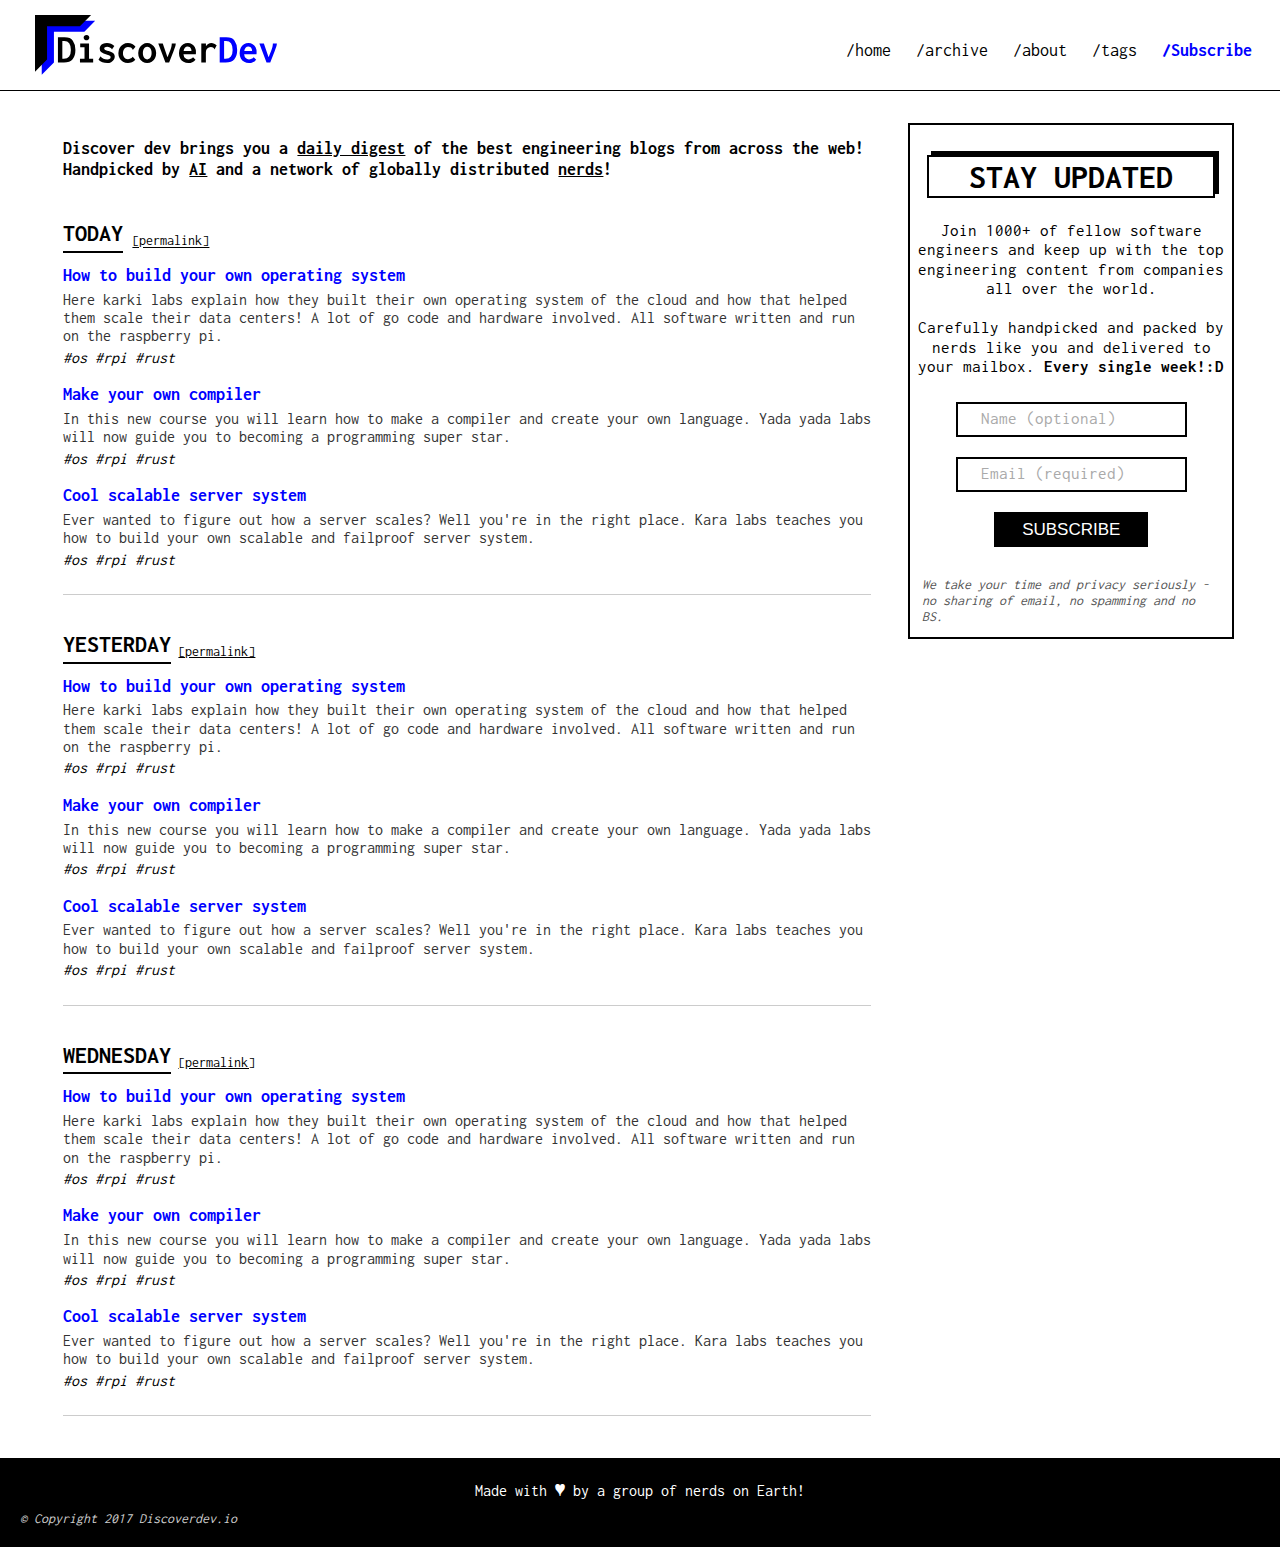
==== index.html @ f42e71cc "Some more wording fixes" ====
<!DOCTYPE html>
<html lang="en">
<head>
    <meta charset="UTF-8">
    <meta name="viewport" content="width=device-width, initial-scale=1.0">
    <meta http-equiv="X-UA-Compatible" content="ie=edge">
    <link rel="icon" type="image/svg" href="assets/img/dd-logo.svg">
    <link rel="shortcut-icon" type="image/svg" href="assets/img/dd-logo.ico">
    <link href="https://fonts.googleapis.com/css?family=Inconsolata:400,700" rel="stylesheet">
    <link rel="stylesheet" href="css/vendor/normalize.css">
    <link rel="stylesheet" href="css/vendor/grid.css">
    <link rel="stylesheet" href="css/main.css">
    <link rel="stylesheet" href="css/queries.css">
    <title>Discover dev</title>
</head>

<body>
<header class="clearfix">
  <div class="logo"><img src="assets/img/dd-logo-and-text.svg" alt=""></div>
  <nav>
    <ul>
      <li><a href="">/home</a></li>
      <li><a href="">/archive</a></li>
      <li><a href="">/about</a></li>
      <li><a href="">/tags</a></li>
      <li><a href="" class="highlight">/Subscribe</a></li>
    </ul>
  </nav>
</header>

<div class="wrapper row">
  <main class="col span-5-of-7">
    <section class="intro"> Discover dev brings you a <u>daily digest</u> of the best engineering blogs from across the web! Handpicked by <u>AI</u> and a network of globally distributed <u>nerds</u>!
    </section>
    <section class="week-item">
      <!--Weekly roll - will have for the past 7 days-->
      <article class="day-list">
        <!--daily list-->
        <h1 class="uppercase">Today</h1>
        <time datetime="2017-04-23"> <a href="#!">[permalink]</a></time>
        <ul>
          <li class="post-link">
            <h1 class="title"><a href="#"> How to build your own operating system</a></h1>
            <p class="description">Here karki labs explain how they built their own operating system of the cloud and how that helped them scale their data centers! A lot of go code and hardware involved. All software written and run on the raspberry pi.</p>
            <p class="tags">#os #rpi #rust</p>
          </li>
          <li class="post-link">
            <h1 class="title"><a href="#"> Make your own compiler</a></h1>
            <p class="description">In this new course you will learn how to make a compiler and create your own language. Yada yada labs will now guide you to becoming a programming super star.</p>
            <p class="tags">#os #rpi #rust</p>
          </li>
          <li class="post-link">
            <h1 class="title"><a href="#">Cool scalable server system</a></h1>
            <p class="description">Ever wanted to figure out how a server scales? Well you're in the right place. Kara labs teaches you how to build your own scalable and failproof server system.</p>
            <p class="tags">#os #rpi #rust</p>
          </li>
        </ul>
      </article>

      <article class="day-list">
        <!--daily list-->
        <!--<time datetime="2017-04-28" class="uppercase">Today</time>-->
        <h1 class="uppercase">Yesterday</h1><time datetime="2017-04-23"> <a href="#!">[permalink]</a></time>
        <ul>
          <li class="post-link">
            <h1 class="title"><a href="#"> How to build your own operating system</a></h1>
            <p class="description">Here karki labs explain how they built their own operating system of the cloud and how that helped them scale their data centers! A lot of go code and hardware involved. All software written and run on the raspberry pi.</p>
            <p class="tags">#os #rpi #rust</p>
          </li>
          <li class="post-link">
            <h1 class="title"><a href="#"> Make your own compiler</a></h1>
            <p class="description">In this new course you will learn how to make a compiler and create your own language. Yada yada labs will now guide you to becoming a programming super star.</p>
            <p class="tags">#os #rpi #rust</p>
          </li>
          <li class="post-link">
            <h1 class="title"><a href="#">Cool scalable server system</a></h1>
            <p class="description">Ever wanted to figure out how a server scales? Well you're in the right place. Kara labs teaches you how to build your own scalable and failproof server system.</p>
            <p class="tags">#os #rpi #rust</p>
          </li>
        </ul>
      </article>

      <article class="day-list">
        <!--daily list-->
        <!--<time datetime="2017-04-28" class="uppercase">Today</time>-->
        <h1 class="uppercase">Wednesday</h1><time datetime="2017-04-23"> <a href="#!">[permalink]</a></time>
        <ul>
          <li class="post-link">
            <h1 class="title"><a href="#"> How to build your own operating system</a></h1>
            <p class="description">Here karki labs explain how they built their own operating system of the cloud and how that helped them scale their data centers! A lot of go code and hardware involved. All software written and run on the raspberry pi.</p>
            <p class="tags">#os #rpi #rust</p>
          </li>
          <li class="post-link">
            <h1 class="title"><a href="#"> Make your own compiler</a></h1>
            <p class="description">In this new course you will learn how to make a compiler and create your own language. Yada yada labs will now guide you to becoming a programming super star.</p>
            <p class="tags">#os #rpi #rust</p>
          </li>
          <li class="post-link">
            <h1 class="title"><a href="#">Cool scalable server system</a></h1>
            <p class="description">Ever wanted to figure out how a server scales? Well you're in the right place. Kara labs teaches you how to build your own scalable and failproof server system.</p>
            <p class="tags">#os #rpi #rust</p>
          </li>
        </ul>
      </article>
    </section>
  </main>

  <aside class="col span-2-of-7">
    <!--The sign up / subscribe page -->
    <div class="signup">
      <h1>STAY UPDATED</h1>
      <p class="signup-msg">Join 1000+ of fellow software engineers and keep up with the top engineering content from companies all over the world. <br><br>Carefully handpicked and packed by nerds like you and delivered to your mailbox. <b>Every single week!:D</b>
      </p>
      <form action="/my_submit.php">
        <input type="text" class="name" name="name" placeholder="  Name (optional)">
        <input type="text" class="email" name="email" placeholder="  Email (required)">
        <br>
        <input type="submit" value="SUBSCRIBE">
      </form>
      <p class="privacy-msg">We take your time and privacy seriously - no sharing of email, no spamming and no BS.</p>
  </aside>
</div>

<footer>
  <p class="msg">Made with <b style="font-size:20px;"> &hearts;</b> by a group of nerds on Earth!</p>
  <p class="copyright">© Copyright 2017 Discoverdev.io</p>
</footer>
</body>
</html>

<!-- 
    Each day's post is an article - main page will feature 7 past days.
    (the article will have a permalink - /p/2017/24/7 for that day's top links)
    (permalink will use ref="bookmark") https://www.w3.org/TR/2016/REC-html51-20161101/links.html#link-type-bookmark
    Links will mostly be a list of sort. (ul for now). Whether each li will have a 
    footer and stuff is not known to me as of now -->
---- css/vendor/grid.css ----
/*  SECTIONS  ============================================================================= */

.section {
	clear: both;
	padding: 0px;
	margin: 0px;
}

/*  GROUPING  ============================================================================= */

.row {
    zoom: 1; /* For IE 6/7 (trigger hasLayout) */
}

.row:before,
.row:after {
    content:"";
    display:table;
}
.row:after {
    clear:both;
}

/*  GRID COLUMN SETUP   ==================================================================== */

.col {
	display: block;
	float:left;
	margin: 1% 0 1% 1.6%;
}

.col:first-child { margin-left: 0; } /* all browsers except IE6 and lower */


/*  REMOVE MARGINS AS ALL GO FULL WIDTH AT 480 PIXELS */

@media only screen and (max-width: 480px) {
	.col { 
		/*margin: 1% 0 1% 0%;*/
        margin: 0;
	}
}


/*  GRID OF TWO   ============================================================================= */


.span-2-of-2 {
	width: 100%;
}

.span-1-of-2 {
	width: 49.2%;
}

/*  GO FULL WIDTH AT LESS THAN 480 PIXELS */

@media only screen and (max-width: 480px) {
	.span-2-of-2 {
		width: 100%; 
	}
	.span-1-of-2 {
		width: 100%; 
	}
}


/*  GRID OF THREE   ============================================================================= */

	
.span-3-of-3 {
	width: 100%; 
}

.span-2-of-3 {
	width: 66.13%; 
}

.span-1-of-3 {
	width: 32.26%; 
}


/*  GO FULL WIDTH AT LESS THAN 480 PIXELS */

@media only screen and (max-width: 480px) {
	.span-3-of-3 {
		width: 100%; 
	}
	.span-2-of-3 {
		width: 100%; 
	}
	.span-1-of-3 {
		width: 100%;
	}
}

/*  GRID OF FOUR   ============================================================================= */

	
.span-4-of-4 {
	width: 100%; 
}

.span-3-of-4 {
	width: 74.6%; 
}

.span-2-of-4 {
	width: 49.2%; 
}

.span-1-of-4 {
	width: 23.8%; 
}


/*  GO FULL WIDTH AT LESS THAN 480 PIXELS */

@media only screen and (max-width: 480px) {
	.span-4-of-4 {
		width: 100%; 
	}
	.span-3-of-4 {
		width: 100%; 
	}
	.span-2-of-4 {
		width: 100%; 
	}
	.span-1-of-4 {
		width: 100%; 
	}
}


/*  GRID OF FIVE   ============================================================================= */

	
.span-5-of-5 {
	width: 100%;
}

.span-4-of-5 {
  	width: 79.68%; 
}

.span-3-of-5 {
  	width: 59.36%; 
}

.span-2-of-5 {
  	width: 39.04%;
}

.span-1-of-5 {
  	width: 18.72%;
}


/*  GO FULL WIDTH AT LESS THAN 480 PIXELS */

@media only screen and (max-width: 480px) {
	.span-5-of-5 {
		width: 100%; 
	}
	.span-4-of-5 {
		width: 100%; 
	}
	.span-3-of-5 {
		width: 100%; 
	}
	.span-2-of-5 {
		width: 100%; 
	}
	.span-1-of-5 {
		width: 100%; 
	}
}


/*  GRID OF SIX   ============================================================================= */


.span-6-of-6 {
	width: 100%;
}

.span-5-of-6 {
  	width: 83.06%;
}

.span-4-of-6 {
  	width: 66.13%;
}

.span-3-of-6 {
  	width: 49.2%;
}

.span-2-of-6 {
  	width: 32.26%;
}

.span-1-of-6 {
  	width: 15.33%;
}


/*  GO FULL WIDTH AT LESS THAN 480 PIXELS */

@media only screen and (max-width: 480px) {
	.span-6-of-6 {
		width: 100%; 
	}
	.span-5-of-6 {
		width: 100%; 
	}
	.span-4-of-6 {
		width: 100%; 
	}
	.span-3-of-6 {
		width: 100%; 
	}
	.span-2-of-6 {
		width: 100%; 
	}
	.span-1-of-6 {
		width: 100%; 
	}
}



/*  GRID OF SEVEN   ============================================================================= */


.span-7-of-7 {
	width: 100%;
}

.span-6-of-7 {
	width: 85.48%;
}

.span-5-of-7 {
  	width: 70.97%;
}

.span-4-of-7 {
  	width: 56.45%;
}

.span-3-of-7 {
  	width: 41.94%;
}

.span-2-of-7 {
  	width: 27.42%;
}

.span-1-of-7 {
  	width: 12.91%;
}


/*  GO FULL WIDTH AT LESS THAN 480 PIXELS */

@media only screen and (max-width: 480px) {
	.span-7-of-7 {
		width: 100%; 
	}
	.span-6-of-7 {
		width: 100%; 
	}
	.span-5-of-7 {
		width: 100%; 
	}
	.span-4-of-7 {
		width: 100%; 
	}
	.span-3-of-7 {
		width: 100%; 
	}
	.span-2-of-7 {
		width: 100%; 
	}
	.span-1-of-7 {
		width: 100%; 
	}
}


/*  GRID OF EIGHT   ============================================================================= */

	
.span-8-of-8 {
	width: 100%;
}

.span-7-of-8 {
	width: 87.3%; 
}

.span-6-of-8 {
	width: 74.6%; 
}

.span-5-of-8 {
	width: 61.9%; 
}

.span-4-of-8 {
	width: 49.2%; 
}

.span-3-of-8 {
	width: 36.5%;
}

.span-2-of-8 {
	width: 23.8%; 
}

.span-1-of-8 {
	width: 11.1%; 
}


/*  GO FULL WIDTH AT LESS THAN 480 PIXELS */

@media only screen and (max-width: 480px) {
	.span-8-of-8 {
		width: 100%; 
	}
	.span-7-of-8 {
		width: 100%; 
	}
	.span-6-of-8 {
		width: 100%; 
	}
	.span-5-of-8 {
		width: 100%; 
	}
	.span-4-of-8 {
		width: 100%; 
	}
	.span-3-of-8 {
		width: 100%; 
	}
	.span-2-of-8 {
		width: 100%; 
	}
	.span-1-of-8 {
		width: 100%; 
	}
}


/*  GRID OF NINE   ============================================================================= */


.span-9-of-9 {
	width: 100%;
}

.span-8-of-9 {
	width: 88.71%;
}

.span-7-of-9 {
	width: 77.42%; 
}

.span-6-of-9 {
	width: 66.13%; 
}

.span-5-of-9 {
	width: 54.84%; 
}

.span-4-of-9 {
	width: 43.55%; 
}

.span-3-of-9 {
	width: 32.26%;
}

.span-2-of-9 {
	width: 20.97%; 
}

.span-1-of-9 {
	width: 9.68%; 
}


/*  GO FULL WIDTH AT LESS THAN 480 PIXELS */

@media only screen and (max-width: 480px) {
	.span-9-of-9 {
		width: 100%; 
	}
	.span-8-of-9 {
		width: 100%; 
	}
	.span-7-of-9 {
		width: 100%; 
	}
	.span-6-of-9 {
		width: 100%; 
	}
	.span-5-of-9 {
		width: 100%; 
	}
	.span-4-of-9 {
		width: 100%; 
	}
	.span-3-of-9 {
		width: 100%; 
	}
	.span-2-of-9 {
		width: 100%; 
	}
	.span-1-of-9 {
		width: 100%; 
	}
}


/*  GRID OF TEN   ============================================================================= */


.span-10-of-10 {
	width: 100%;
}

.span-9-of-10 {
	width: 89.84%;
}

.span-8-of-10 {
	width: 79.68%;
}

.span-7-of-10 {
	width: 69.52%; 
}

.span-6-of-10 {
	width: 59.36%; 
}

.span-5-of-10 {
	width: 49.2%; 
}

.span-4-of-10 {
	width: 39.04%; 
}

.span-3-of-10 {
	width: 28.88%;
}

.span-2-of-10 {
	width: 18.72%; 
}

.span-1-of-10 {
	width: 8.56%; 
}


/*  GO FULL WIDTH AT LESS THAN 480 PIXELS */

@media only screen and (max-width: 480px) {
	.span-10-of-10 {
		width: 100%; 
	}
	.span-9-of-10 {
		width: 100%; 
	}
	.span-8-of-10 {
		width: 100%; 
	}
	.span-7-of-10 {
		width: 100%; 
	}
	.span-6-of-10 {
		width: 100%; 
	}
	.span-5-of-10 {
		width: 100%; 
	}
	.span-4-of-10 {
		width: 100%; 
	}
	.span-3-of-10 {
		width: 100%; 
	}
	.span-2-of-10 {
		width: 100%; 
	}
	.span-1-of-10 {
		width: 100%; 
	}
}


/*  GRID OF ELEVEN   ============================================================================= */

.span-11-of-11 {
	width: 100%;
}

.span-10-of-11 {
	width: 90.76%;
}

.span-9-of-11 {
	width: 81.52%;
}

.span-8-of-11 {
	width: 72.29%;
}

.span-7-of-11 {
	width: 63.05%; 
}

.span-6-of-11 {
	width: 53.81%; 
}

.span-5-of-11 {
	width: 44.58%; 
}

.span-4-of-11 {
	width: 35.34%; 
}

.span-3-of-11 {
	width: 26.1%;
}

.span-2-of-11 {
	width: 16.87%; 
}

.span-1-of-11 {
	width: 7.63%; 
}


/*  GO FULL WIDTH AT LESS THAN 480 PIXELS */

@media only screen and (max-width: 480px) {
	.span-11-of-11 {
		width: 100%; 
	}
	.span-10-of-11 {
		width: 100%; 
	}
	.span-9-of-11 {
		width: 100%; 
	}
	.span-8-of-11 {
		width: 100%; 
	}
	.span-7-of-11 {
		width: 100%; 
	}
	.span-6-of-11 {
		width: 100%; 
	}
	.span-5-of-11 {
		width: 100%; 
	}
	.span-4-of-11 {
		width: 100%; 
	}
	.span-3-of-11 {
		width: 100%; 
	}
	.span-2-of-11 {
		width: 100%; 
	}
	.span-1-of-11 {
		width: 100%; 
	}
}


/*  GRID OF TWELVE   ============================================================================= */

.span-12-of-12 {
	width: 100%;
}

.span-11-of-12 {
	width: 91.53%;
}

.span-10-of-12 {
	width: 83.06%;
}

.span-9-of-12 {
	width: 74.6%;
}

.span-8-of-12 {
	width: 66.13%;
}

.span-7-of-12 {
	width: 57.66%; 
}

.span-6-of-12 {
	width: 49.2%; 
}

.span-5-of-12 {
	width: 40.73%; 
}

.span-4-of-12 {
	width: 32.26%; 
}

.span-3-of-12 {
	width: 23.8%;
}

.span-2-of-12 {
	width: 15.33%; 
}

.span-1-of-12 {
	width: 6.86%; 
}


/*  GO FULL WIDTH AT LESS THAN 480 PIXELS */

@media only screen and (max-width: 480px) {
	.span-12-of-12 {
		width: 100%; 
	}
	.span-11-of-12 {
		width: 100%; 
	}
	.span-10-of-12 {
		width: 100%; 
	}
	.span-9-of-12 {
		width: 100%; 
	}
	.span-8-of-12 {
		width: 100%; 
	}
	.span-7-of-12 {
		width: 100%; 
	}
	.span-6-of-12 {
		width: 100%; 
	}
	.span-5-of-12 {
		width: 100%; 
	}
	.span-4-of-12 {
		width: 100%; 
	}
	.span-3-of-12 {
		width: 100%; 
	}
	.span-2-of-12 {
		width: 100%; 
	}
	.span-1-of-12 {
		width: 100%; 
	}
}
---- css/main.css ----
/* ----------------------------------------------- */
/* BASIC SETUP */
/* ----------------------------------------------- */

* {
    margin: 0;
    padding: 0;
    box-sizing: border-box;
}

html,
body {
    background-color: #fff;
    color: #555;
    text-rendering: optimizeLegibility;
    overflow-x: hidden;
    font-family: 'Inconsolata', monospace;
}

.clearfix {zoom: 1;}
.clearfix:after {
    content: '.';
    clear: both;
    display: block;
    height: 0;
    visibility: hidden;
}

.uppercase {
    text-transform: uppercase;
}

/* ----------------------------------------------- */
/* HEADER */
/* ----------------------------------------------- */

header {
    background-color: white;
    border-bottom: solid 1.5px black;
    padding: 0px 10px;
}

/******** LOGO ********/

.logo {
    float: left;
    margin-top: 15px;
    margin-bottom: 15px;
    margin-left: 2%;
    /*what about when the screen is too big? 
    % wise padding will work?*/
    height: 60px;
}

.logo > img {
    height: 100%;
}

/******** Nav bar ********/

header > nav {
    float: right;
    margin-top: 30px;
    padding: 10px;
    font-size: 18px;
}

header > nav > ul {
    list-style-type: none;
    margin: 0;
    padding: 0;
}

header > nav > ul > li {
    display: inline;
    padding: 8px;
}

header > nav > ul > li > a {
    color: black;
    text-decoration: none;
    border-bottom: 2px solid transparent;
    transition: all ease-in-out 0.3s;
}

header > nav > ul > li > a:hover {
    border-color: black;
}

header > nav > ul > li > a.highlight {
    color: blue;
    font-weight: bold;
}

header > nav > ul > li > a.highlight:hover {
    border-color: blue;
}

/* ----------------------------------------------- */
/* Wrapper */
/* ----------------------------------------------- */
/* The wrapper wraps the main element (which contains the week's articles)
    and the aside element which has the signup button!
*/
div.wrapper {
    background: white;
    padding: 0 2%;
    max-width: 1240px;
    margin: 20px auto;
    font-size: 17px;
    color: black;
}

/**** MAIN *****/
main {
    height: 100%;
    padding: 0 1.5%;
}

main > .intro {
    font-weight: bold;
    font-size: 18px;
    display: block;
    padding: 15px 0;
}

.day-list {
    display: block;
    padding: 10px 0;
    border-bottom: 1px solid #ccc;
    margin-bottom: 10px;
}


.day-list > h1 {
    display: inline-block;
    font-size: 24px;
    font-weight: bold;
    padding-bottom: 3px;
    border-bottom: 2px solid black;
    margin-bottom: 10px;
}

.day-list > time {
    font-size: 14px;
    vertical-align: sub;
}

.day-list > time > a {
    color: black;
    text-decoration: underline;
}

.day-list > ul {
    list-style-type: none;
    display: block;
}

.day-list > ul > li {
    display: block;
    padding-bottom: 15px;
}

.post-link > .title {
    font-weight: bold;
    font-size: 18px;
    margin: 0;
}

.post-link > .title > a {
    color: black;
    text-decoration: none;
    display: inline-block;
    padding: 2px 0;
    color: blue;
}

.post-link > .description {
    font-size: 16px;
    padding: 3px 0;
    color: #333;
}

.post-link > .tags {
    font-style: italic;
    font-size: 16px;
}

/**** ASIDE ****/
aside.col {
    border: 2px solid black;
    padding: 7px;
    max-width: 500px;
}

.signup > h1 {
    margin-left: 10px;
    margin-right: 10px;
    text-align: center;
    border: 2px solid black;
    box-shadow: 4px -4px black;
}

.signup > .signup-msg {
    text-align: center;
}

.signup > .privacy-msg {
    color: #555;
    font-style: italic;
    padding: 5px;
    font-size: 14px; 
}

.signup > form {
    padding: 15px 0;
    text-align: center;
}

.signup > form > input[type="text"] {
    border: 2px solid black;
    padding-left: 5px;
    margin: 10px 0;
    height: 35px;
    width: 75%;
}

.signup > form > input[type="text"]::placeholder {
    color: #aaa;
    font-family: 'Inconsolata', monospace;
}

.signup > form > input[type="submit"] {
    border: none;
    background-color: black;
    font-size: bold;
    color: white;
    margin: 10px 0;
    height: 35px;
    width: 50%;
}


/**************
**** Footer ***
***************/

footer {
    padding : 10px 10px;
    background-color: black;
    color: white;
    text-align: center;

    /*To make it stick to bottom incase of shortage on content
      but do I need this level of detail? */
    /*position: absolute;
    width: 100%;
    bottom: 0px;*/
}

footer > .msg {
    padding: 10px 0;
}

footer > .copyright {
    padding-left: 10px;
    padding-bottom: 10px;
    font-size: 14px;
    font-style: italic;
    color: #ccc;
    text-align: left;
}
---- css/queries.css ----
/*
This is the quries css file - meant for media queires.

The main.css file covers for the normal desktop experience which is fine for 
1200px and above (max-width has been set too 1200px). Below that it looks fine 
till 1060px, after which the signup box starts creeping. The breakpoints are as follows -

> 1060px (no media queries)
1060px (signup box adjusting)
*/

@media only screen and (max-width: 1060px) {
    /* 
    1. Fix the main body and aside sections. Move aside to bottom.
    2. Probably change the into text - have a link that askes people to subscribe,
         link should scroll them all the way down (?)
    */

    /* General fix - make both full width*/
    .wrapper > aside,
    .wrapper > main {
        width: 100%;
        margin: 0;
        float: none;
    }

    /* main specific */
    .wrapper > main {
        padding: 0 6%;
    }

    /* aside specific */
    .wrapper > aside {
        width: 75%;
        min-width: 400px;
        margin: 20px auto;
    }

}


/* 960 - make nav look good on smaller screens */
@media only screen and (max-width: 960px) {
    footer > .copyright {
        padding: 0px;
        padding-top: 15px;
        text-align: center;
    }
}
/* 800 (padding(main) = 4%), and then 480px */
@media only screen and (max-width: 800px) {

/* lessen the padding from 6% to 3% to make it more redable on smaller screens*/
    .wrapper > main {
        padding: 0 3%;
    }

/* make the header responsive by moving logo to center and nav below it*/
    header > .logo {
        float: none;
        margin-left: none;
        margin-top: 20px;
        margin-bottom: 15px;
        height: 50px;
    }
    header > .logo > img {
        display: block;
        margin: auto;
    }

    header > nav {
        float: none;
        text-align: center;
        margin: 10px;
        padding-top: 10px;
    }

    header > nav > ul > li {
        padding: 6px;
        display: inline-block;
    }
}

@media only screen and (max-width: 600px) {
    .wrapper > main {
        padding: 0;
    }
}

@media only screen and (max-width: 600px) {
    .wrapper > aside {
        width: 100%;
        min-width: 0px;
    }
}
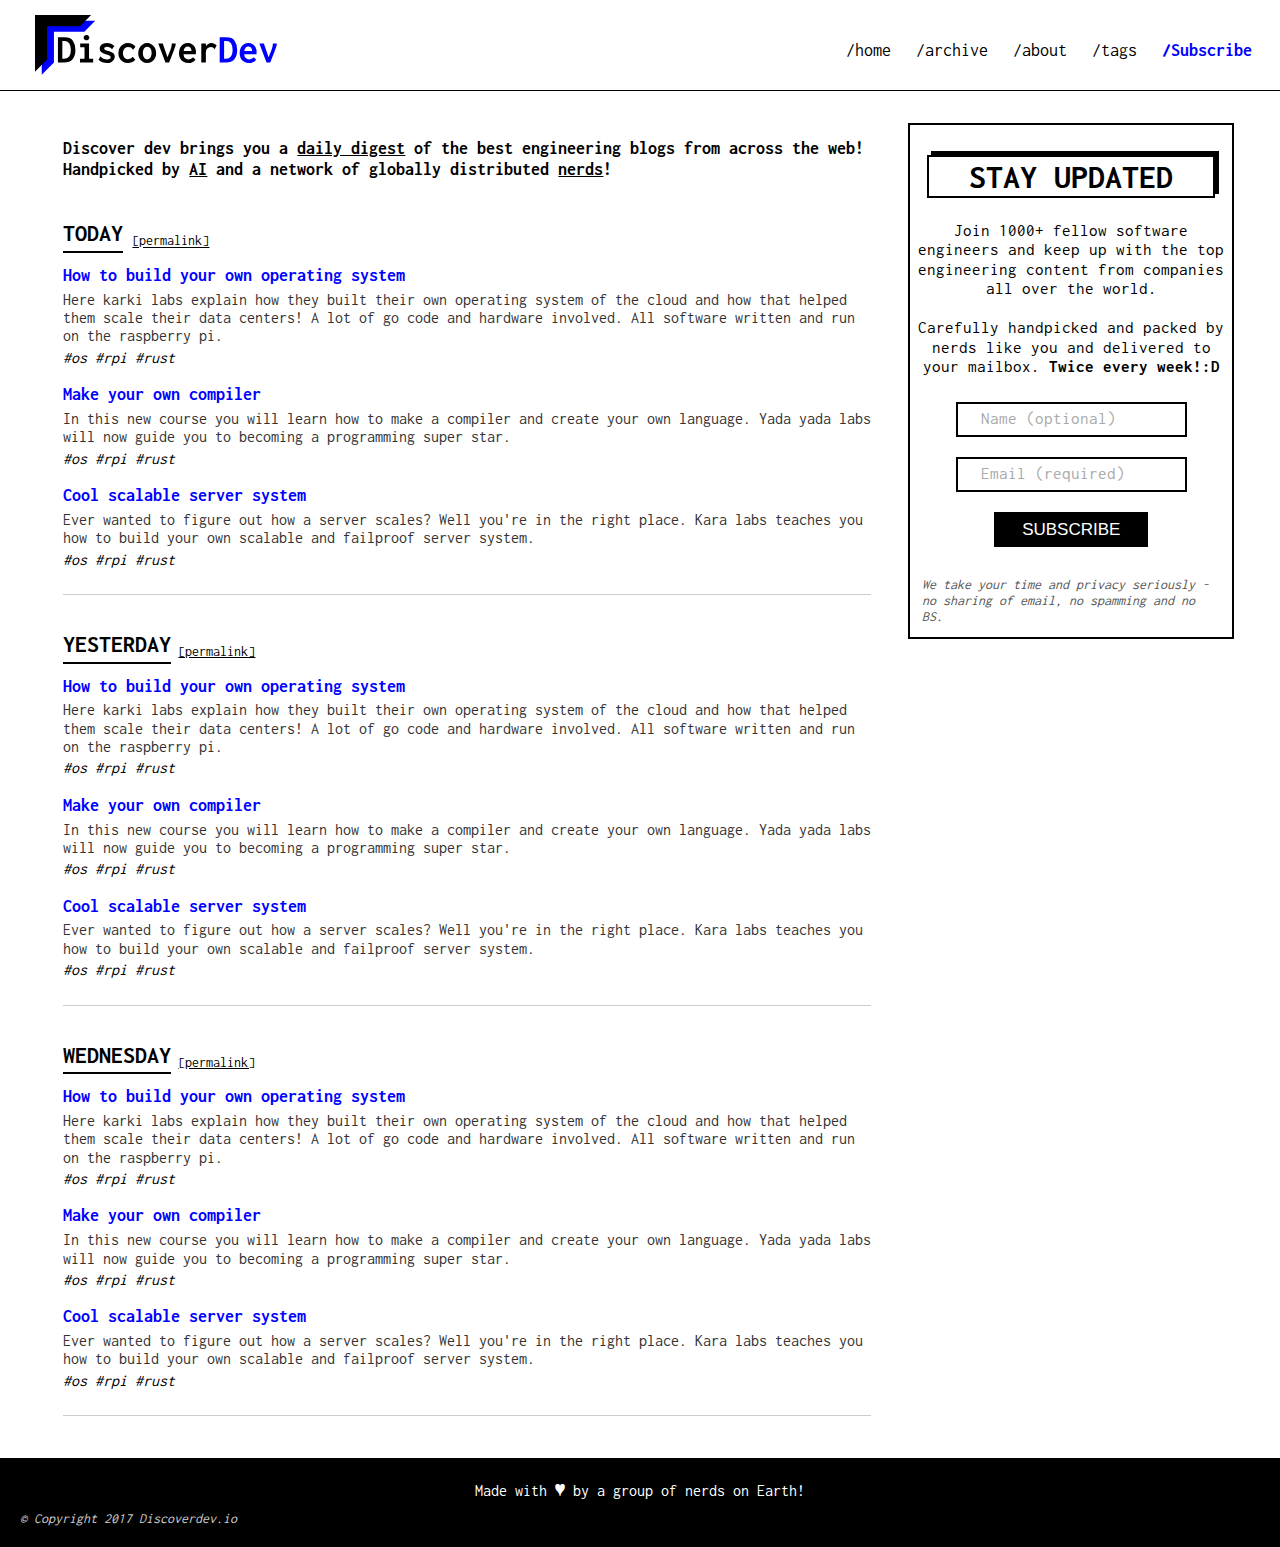
==== commit 566bdd47: "Correced the wording for signup a little bit" ====
--- a/index.html
+++ b/index.html
@@ -21,7 +21,7 @@
     <ul>
       <li><a href="">/home</a></li>
       <li><a href="">/archive</a></li>
-      <li><a href="">/about</a></li>
+      <li><a href="about.html">/about</a></li>
       <li><a href="">/tags</a></li>
       <li><a href="" class="highlight">/Subscribe</a></li>
     </ul>
@@ -109,7 +109,7 @@
     <!--The sign up / subscribe page -->
     <div class="signup">
       <h1>STAY UPDATED</h1>
-      <p class="signup-msg">Join 1000+ of fellow software engineers and keep up with the top engineering content from companies all over the world. <br><br>Carefully handpicked and packed by nerds like you and delivered to your mailbox. <b>Every single week!:D</b>
+      <p class="signup-msg">Join 1000+ fellow software engineers and keep up with the top engineering content from companies all over the world. <br><br>Carefully handpicked and packed by nerds like you and delivered to your mailbox. <b>Twice every week!:D</b>
       </p>
       <form action="/my_submit.php">
         <input type="text" class="name" name="name" placeholder="  Name (optional)">
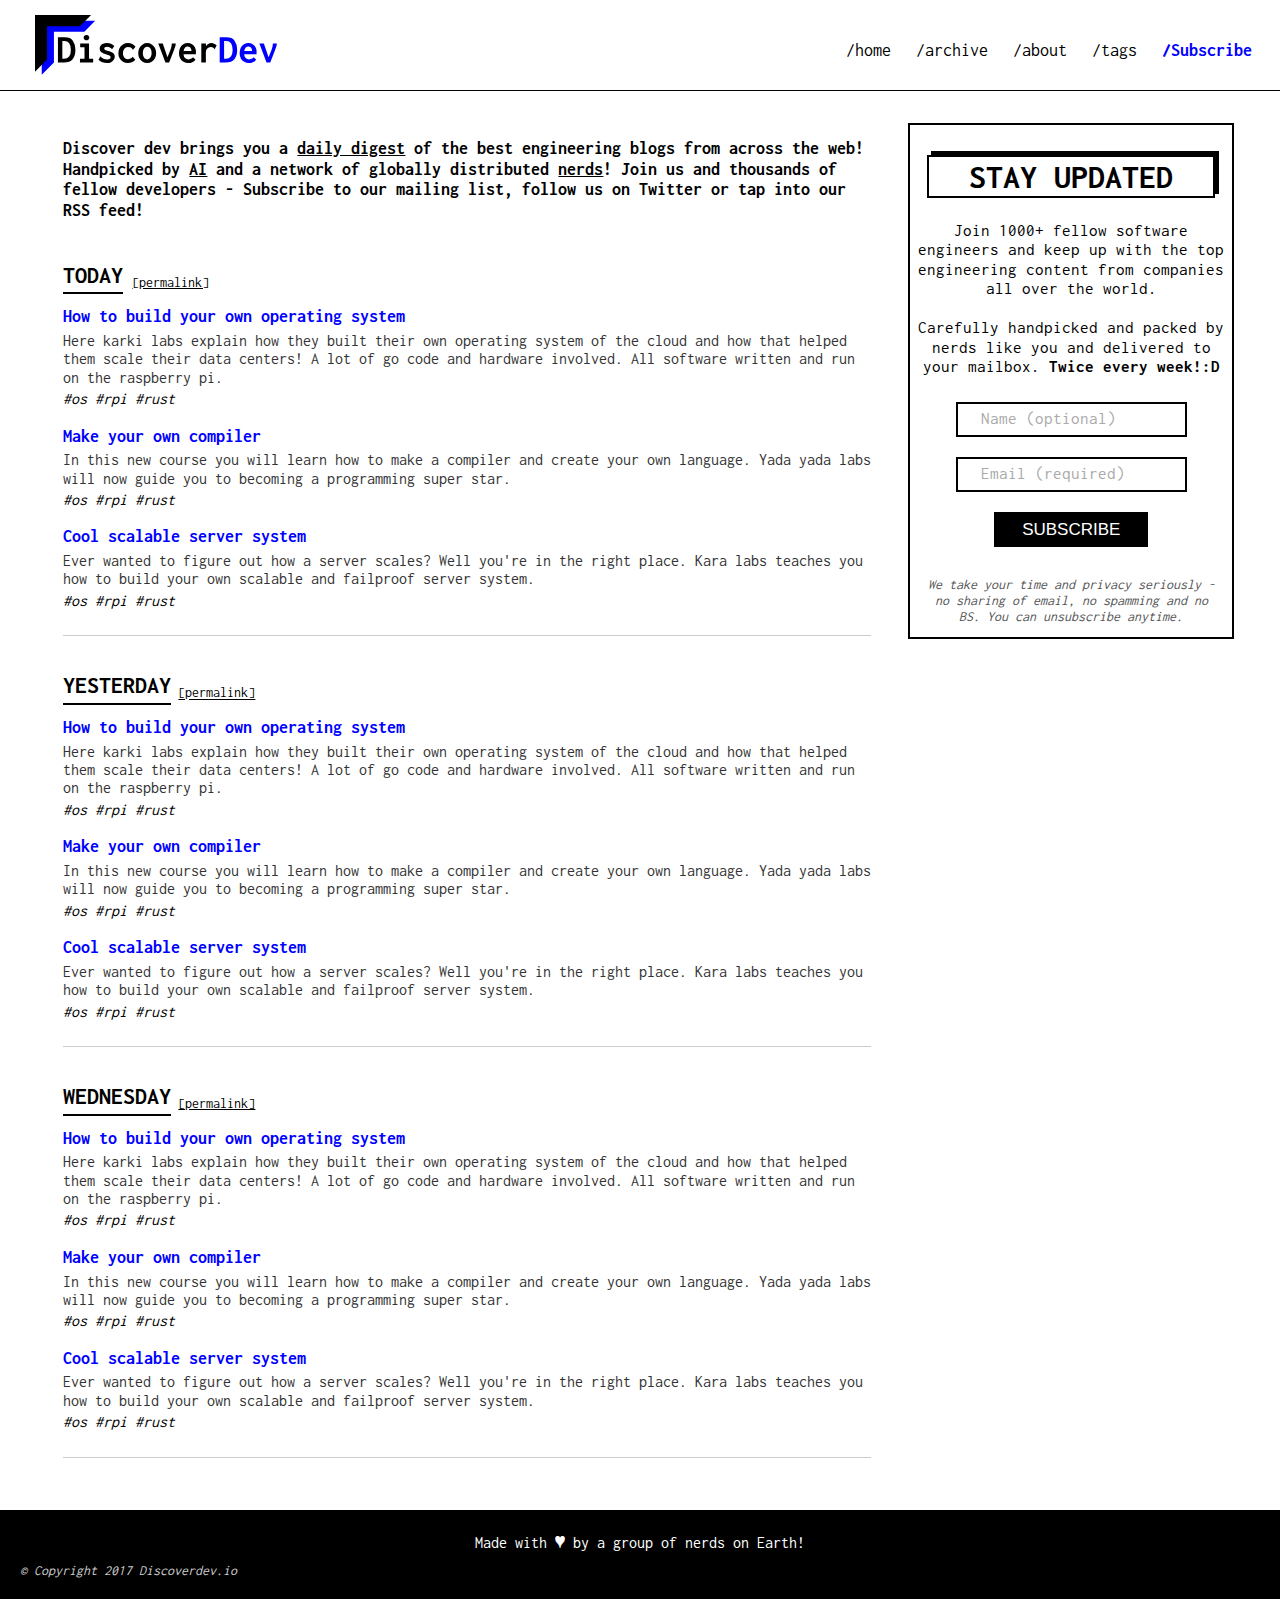
==== commit b7adbfa9: "Added the subscribe bar just below the intro bar, for small screens (triggered below 1060px)" ====
--- a/index.html
+++ b/index.html
@@ -23,14 +23,23 @@
       <li><a href="">/archive</a></li>
       <li><a href="about.html">/about</a></li>
       <li><a href="">/tags</a></li>
-      <li><a href="" class="highlight">/Subscribe</a></li>
+      <li><a href="subscribe.html" class="highlight">/Subscribe</a></li>
     </ul>
   </nav>
 </header>
 
 <div class="wrapper row">
   <main class="col span-5-of-7">
-    <section class="intro"> Discover dev brings you a <u>daily digest</u> of the best engineering blogs from across the web! Handpicked by <u>AI</u> and a network of globally distributed <u>nerds</u>!
+    <section class="intro"> Discover dev brings you a <u>daily digest</u> of the best engineering blogs from across the web! Handpicked by <u>AI</u> and a network of globally distributed <u>nerds</u>! Join us and thousands of fellow developers - Subscribe to our mailing list, follow us on Twitter or tap into our RSS feed!
+    </section>
+    <section class="subscribe">
+      <p>Subscribe to our bi weekly newsletter!</p>
+      <form action="/my_submit.php">
+      <input type="text" class="name" name="name" placeholder="  Name">
+        <input type="text" class="email" name="email" placeholder="  Email">
+        <input type="submit" value="SUBSCRIBE">
+      </form>
+      <p class="privacy-msg">We take your time and privacy seriously - no sharing of email, no spamming and no BS. You can unsubscribe anytime.</p>
     </section>
     <section class="week-item">
       <!--Weekly roll - will have for the past 7 days-->
@@ -117,7 +126,7 @@
         <br>
         <input type="submit" value="SUBSCRIBE">
       </form>
-      <p class="privacy-msg">We take your time and privacy seriously - no sharing of email, no spamming and no BS.</p>
+      <p class="privacy-msg">We take your time and privacy seriously - no sharing of email, no spamming and no BS. You can unsubscribe anytime.</p>
   </aside>
 </div>
 
@@ -125,6 +134,7 @@
   <p class="msg">Made with <b style="font-size:20px;"> &hearts;</b> by a group of nerds on Earth!</p>
   <p class="copyright">© Copyright 2017 Discoverdev.io</p>
 </footer>
+<div class="ghost-footer"></div>
 </body>
 </html>
 
--- a/css/main.css
+++ b/css/main.css
@@ -7,7 +7,13 @@
     padding: 0;
     box-sizing: border-box;
 }
-
+html{
+    height: 100%;
+}
+body{
+    min-height: 100%;
+    position: relative;
+}
 html,
 body {
     background-color: #fff;
@@ -34,7 +40,7 @@
 /* HEADER */
 /* ----------------------------------------------- */
 
-header {
+body > header {
     background-color: white;
     border-bottom: solid 1.5px black;
     padding: 0px 10px;
@@ -124,6 +130,50 @@
     padding: 15px 0;
 }
 
+section.subscribe {
+    display: none;
+    border: 2px solid black;
+    padding: 7px;
+    max-width: 750px;
+    margin: 10px auto;
+    /*text-align: center;*/
+}
+
+.subscribe > form > input[type="text"] {
+    border: 2px solid black;
+    padding-left: 5px;
+    margin: 10px 0;
+    height: 35px;
+    max-width: 300px;
+    min-width: 180px;
+    width: 30%;
+}
+
+.subscribe > form > input[type="text"]::placeholder {
+    color: #aaa;
+    font-family: 'Inconsolata', monospace;
+}
+
+.subscribe > form > input[type="submit"] {
+    border: none;
+    background-color: black;
+    font-size: bold;
+    color: white;
+    margin: 5px 0;
+    height: 35px;
+    width: 30%;
+    max-width: 300px;
+    min-width: 180px;
+}
+
+.subscribe > .privacy-msg {
+    color: #555;
+    font-style: italic;
+    font-size: 14px;
+    /*text-align: center;*/
+}
+
+
 .day-list {
     display: block;
     padding: 10px 0;
@@ -209,7 +259,8 @@
     color: #555;
     font-style: italic;
     padding: 5px;
-    font-size: 14px; 
+    font-size: 14px;
+    text-align: center;
 }
 
 .signup > form {
@@ -253,9 +304,9 @@
 
     /*To make it stick to bottom incase of shortage on content
       but do I need this level of detail? */
-    /*position: absolute;
+    position: absolute;
     width: 100%;
-    bottom: 0px;*/
+    bottom: 0px;
 }
 
 footer > .msg {
@@ -270,3 +321,12 @@
     color: #ccc;
     text-align: left;
 }
+
+/* so that the footer with absolute position won't eat off
+the actual content. Other way is to give body a padding
+https://stackoverflow.com/questions/18915550/fix-footer-to-bottom-of-page
+https://stackoverflow.com/questions/4575826/how-to-push-a-footer-to-the-bottom-of-page-when-content-is-short-or-missing
+*/
+.ghost-footer {
+    height: 100px;
+}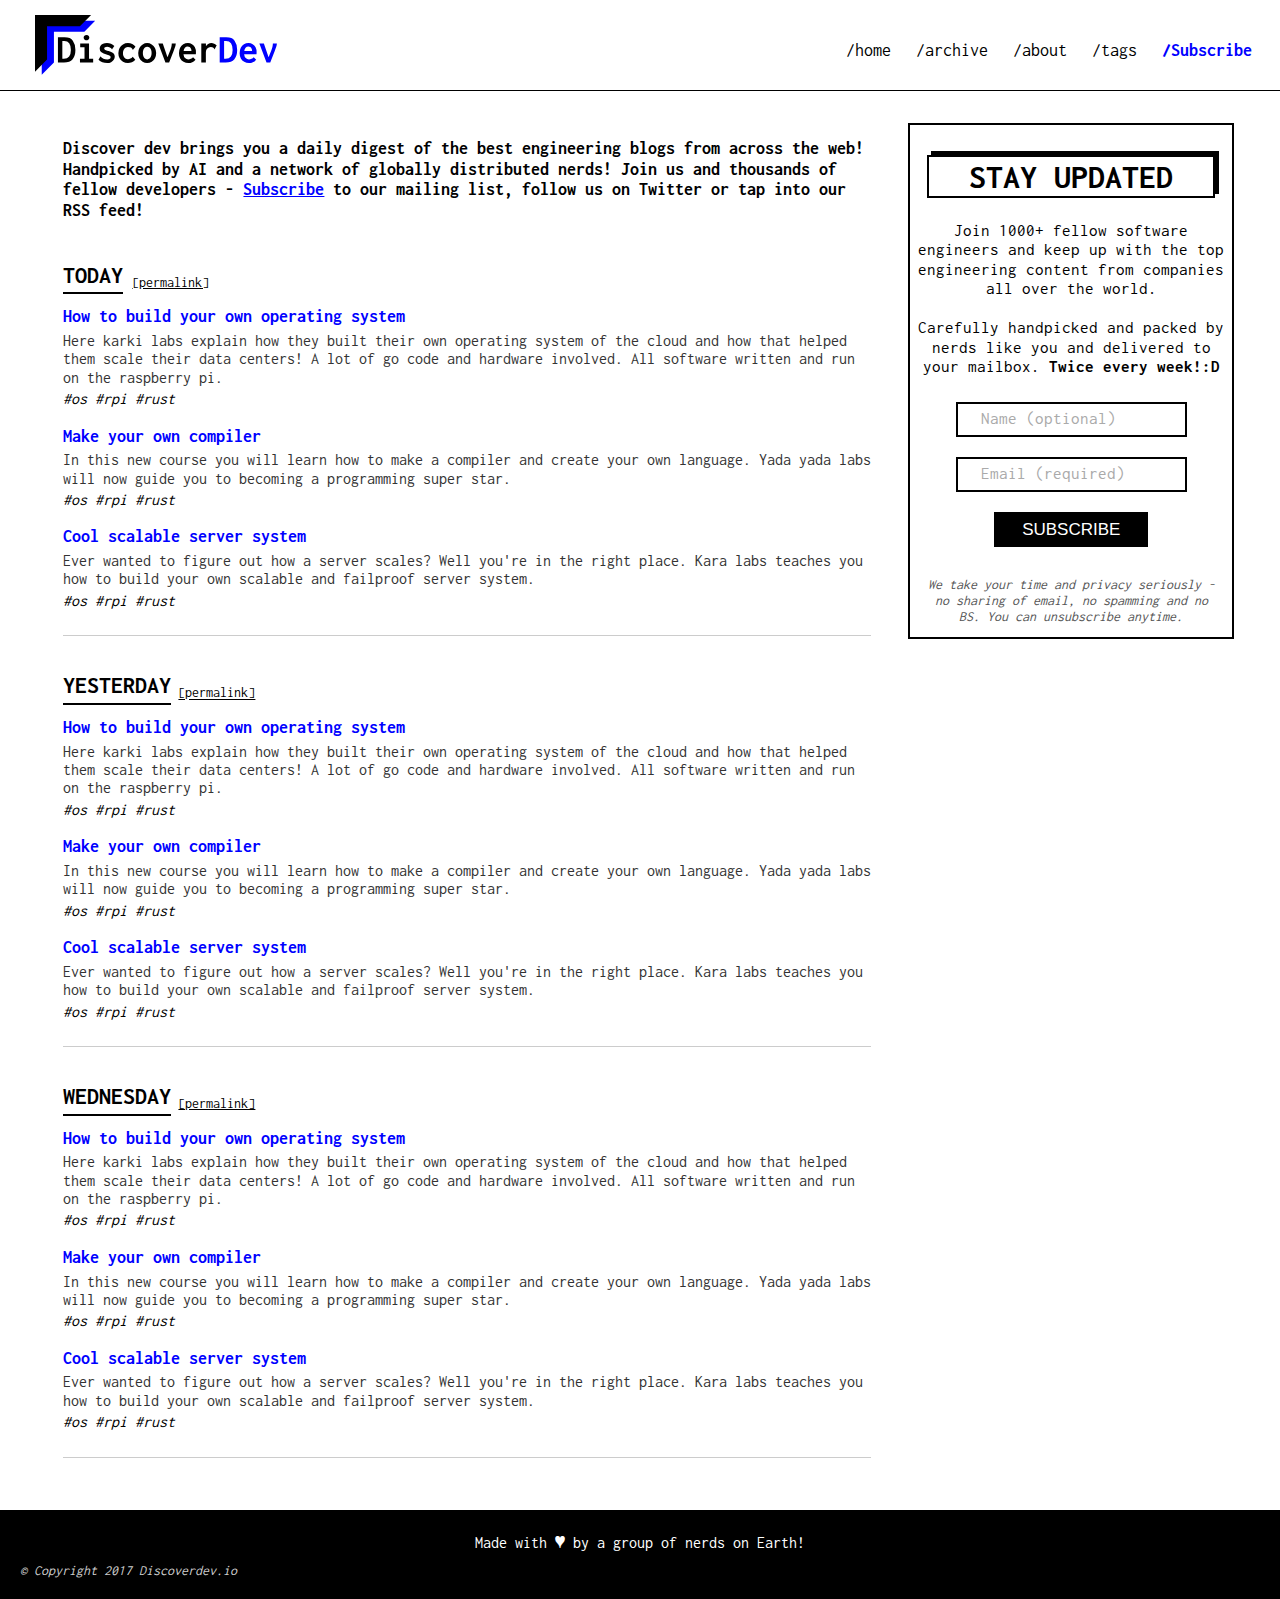
==== commit 85ad0dd7: "Added a pure CSS based modal system for subscription - removed the old rather obtrusive one" ====
--- a/index.html
+++ b/index.html
@@ -30,16 +30,19 @@
 
 <div class="wrapper row">
   <main class="col span-5-of-7">
-    <section class="intro"> Discover dev brings you a <u>daily digest</u> of the best engineering blogs from across the web! Handpicked by <u>AI</u> and a network of globally distributed <u>nerds</u>! Join us and thousands of fellow developers - Subscribe to our mailing list, follow us on Twitter or tap into our RSS feed!
+    <section class="intro"> Discover dev brings you a daily digest of the best engineering blogs from across the web! Handpicked by AI and a network of globally distributed nerds! Join us and thousands of fellow developers - <a href="#subscribe" class="sub-highlight">Subscribe</a> to our mailing list, follow us on Twitter or tap into our RSS feed!
     </section>
-    <section class="subscribe">
-      <p>Subscribe to our bi weekly newsletter!</p>
-      <form action="/my_submit.php">
-      <input type="text" class="name" name="name" placeholder="  Name">
-        <input type="text" class="email" name="email" placeholder="  Email">
-        <input type="submit" value="SUBSCRIBE">
-      </form>
-      <p class="privacy-msg">We take your time and privacy seriously - no sharing of email, no spamming and no BS. You can unsubscribe anytime.</p>
+    <section class="subscribe-modal-bg" id="subscribe" name="subscribe">
+      <div class="subscribe-modal">
+        <a class="close" href="#">[&times;]</a><br>
+        <p><b>Subscribe to our bi weekly newsletter!</b></p>
+        <form action="/my_submit.php">
+          <input type="text" class="name" name="name" placeholder="  Name">
+          <input type="text" class="email" name="email" placeholder="  Email">
+          <input type="submit" value="SUBSCRIBE">
+        </form>
+        <p class="privacy-msg">We take your time and privacy seriously - no sharing of email, no spamming and no BS.</p>
+      </div>
     </section>
     <section class="week-item">
       <!--Weekly roll - will have for the past 7 days-->
--- a/css/main.css
+++ b/css/main.css
@@ -130,16 +130,56 @@
     padding: 15px 0;
 }
 
-section.subscribe {
+.intro > .sub-highlight {
+    color: blue;
+    font-weight: bold;
+}
+section.subscribe-modal-bg {
     display: none;
-    border: 2px solid black;
+    overflow: auto;
+    z-index: 9999;
+}
+
+section.subscribe-modal-bg:target {
+    position: fixed;
+    background-color: rgba(25,25,25,.5);
+    content: "";
+    top: 0;
+    left: 0;
+    height: 100%;
+    width: 100%;
+    display: flex;
+    align-items: center;
+    justify-content: center;
+}
+
+div.subscribe-modal {
+    position: relative;
+    border: 2px solid black;
+    padding: 15px;
+    max-width: 720px;
+    background-color: white;
+    margin: 0 auto;
+}
+
+div.subscribe-modal > .close {
+    display: block;
     padding: 7px;
-    max-width: 750px;
-    margin: 10px auto;
-    /*text-align: center;*/
-}
-
-.subscribe > form > input[type="text"] {
+    position: absolute;
+    right: 0px;
+    top: 0px;
+    color: black;
+    text-decoration: none;
+    font-weight: bold;
+    font-size: 20px;
+}
+
+div.subscribe-modal > form {
+    text-align: center;
+    padding: 5px 0;
+}
+
+div.subscribe-modal > form > input[type="text"] {
     border: 2px solid black;
     padding-left: 5px;
     margin: 10px 0;
@@ -149,12 +189,12 @@
     width: 30%;
 }
 
-.subscribe > form > input[type="text"]::placeholder {
+div.subscribe-modal > form > input[type="text"]::placeholder {
     color: #aaa;
     font-family: 'Inconsolata', monospace;
 }
 
-.subscribe > form > input[type="submit"] {
+div.subscribe-modal > form > input[type="submit"] {
     border: none;
     background-color: black;
     font-size: bold;
@@ -166,7 +206,7 @@
     min-width: 180px;
 }
 
-.subscribe > .privacy-msg {
+div.subscribe-modal > .privacy-msg {
     color: #555;
     font-style: italic;
     font-size: 14px;
--- a/css/queries.css
+++ b/css/queries.css
@@ -81,15 +81,29 @@
     }
 }
 
+@media only screen and (max-width: 650px) {
+    .subscribe{
+        text-align: center;
+    }
+    div.subscribe-modal > form > input[type="text"],
+    div.subscribe-modal > form > input[type="submit"]{
+        width: 40%;
+    }
+}
+
 @media only screen and (max-width: 600px) {
     .wrapper > main {
         padding: 0;
     }
-}
-
-@media only screen and (max-width: 600px) {
     .wrapper > aside {
         width: 100%;
         min-width: 0px;
     }
 }
+
+@media only screen and (max-width: 420px) {
+    div.subscribe-modal > form > input[type="text"],
+    div.subscribe-modal > form > input[type="submit"]{
+        width: 80%;
+    }
+}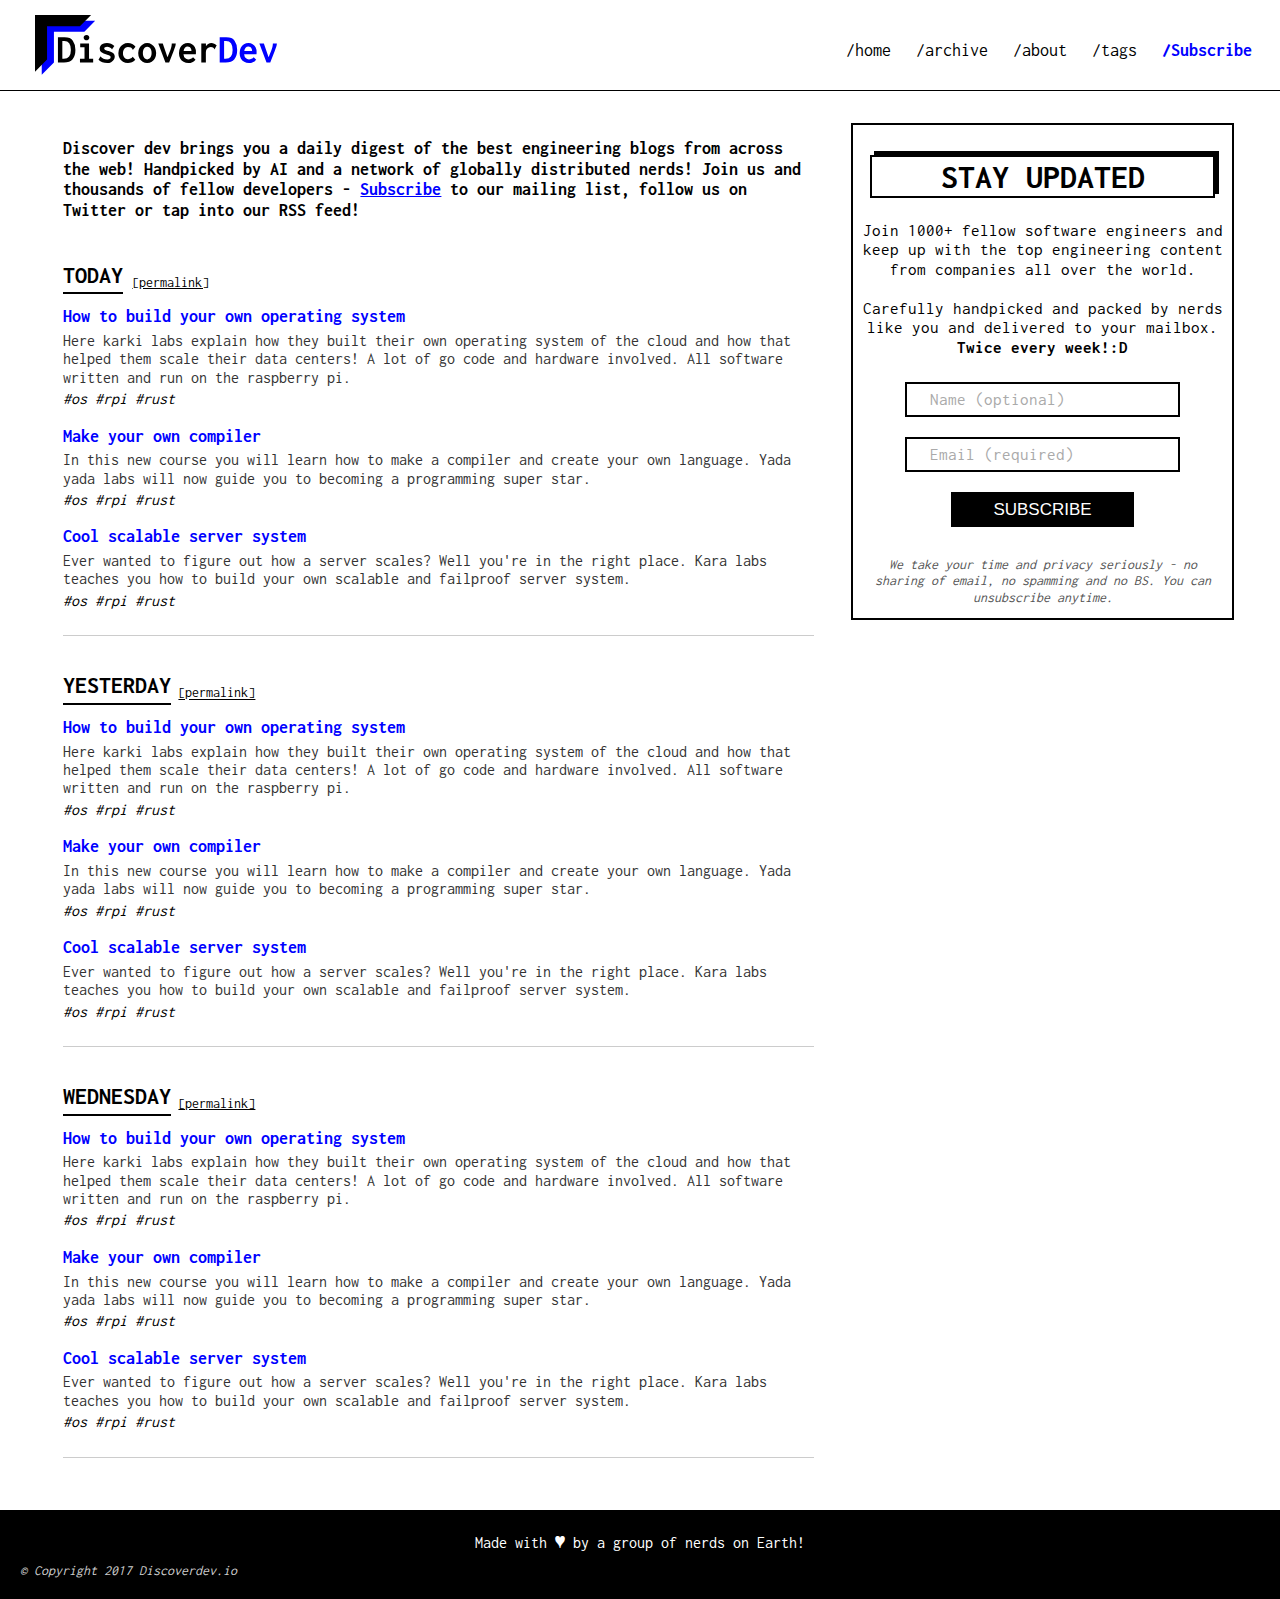
==== commit 6842d90a: "Changed the ratio of content to aside, also changed corresponding media query to something that look" ====
--- a/index.html
+++ b/index.html
@@ -29,7 +29,7 @@
 </header>
 
 <div class="wrapper row">
-  <main class="col span-5-of-7">
+  <main class="col span-2-of-3">
     <section class="intro"> Discover dev brings you a daily digest of the best engineering blogs from across the web! Handpicked by AI and a network of globally distributed nerds! Join us and thousands of fellow developers - <a href="#subscribe" class="sub-highlight">Subscribe</a> to our mailing list, follow us on Twitter or tap into our RSS feed!
     </section>
     <section class="subscribe-modal-bg" id="subscribe" name="subscribe">
@@ -68,7 +68,7 @@
           </li>
         </ul>
       </article>
-
+      <!-- TODO : I can have a small subscribe form here. Lead with "If you like what you're reading here..." sort of thing. Small clean and unobtrusive-->
       <article class="day-list">
         <!--daily list-->
         <!--<time datetime="2017-04-28" class="uppercase">Today</time>-->
@@ -117,7 +117,7 @@
     </section>
   </main>
 
-  <aside class="col span-2-of-7">
+  <aside class="col span-1-of-3">
     <!--The sign up / subscribe page -->
     <div class="signup">
       <h1>STAY UPDATED</h1>
--- a/css/queries.css
+++ b/css/queries.css
@@ -9,7 +9,7 @@
 1060px (signup box adjusting)
 */
 
-@media only screen and (max-width: 1060px) {
+@media only screen and (max-width: 1000px) {
     /* 
     1. Fix the main body and aside sections. Move aside to bottom.
     2. Probably change the into text - have a link that askes people to subscribe,
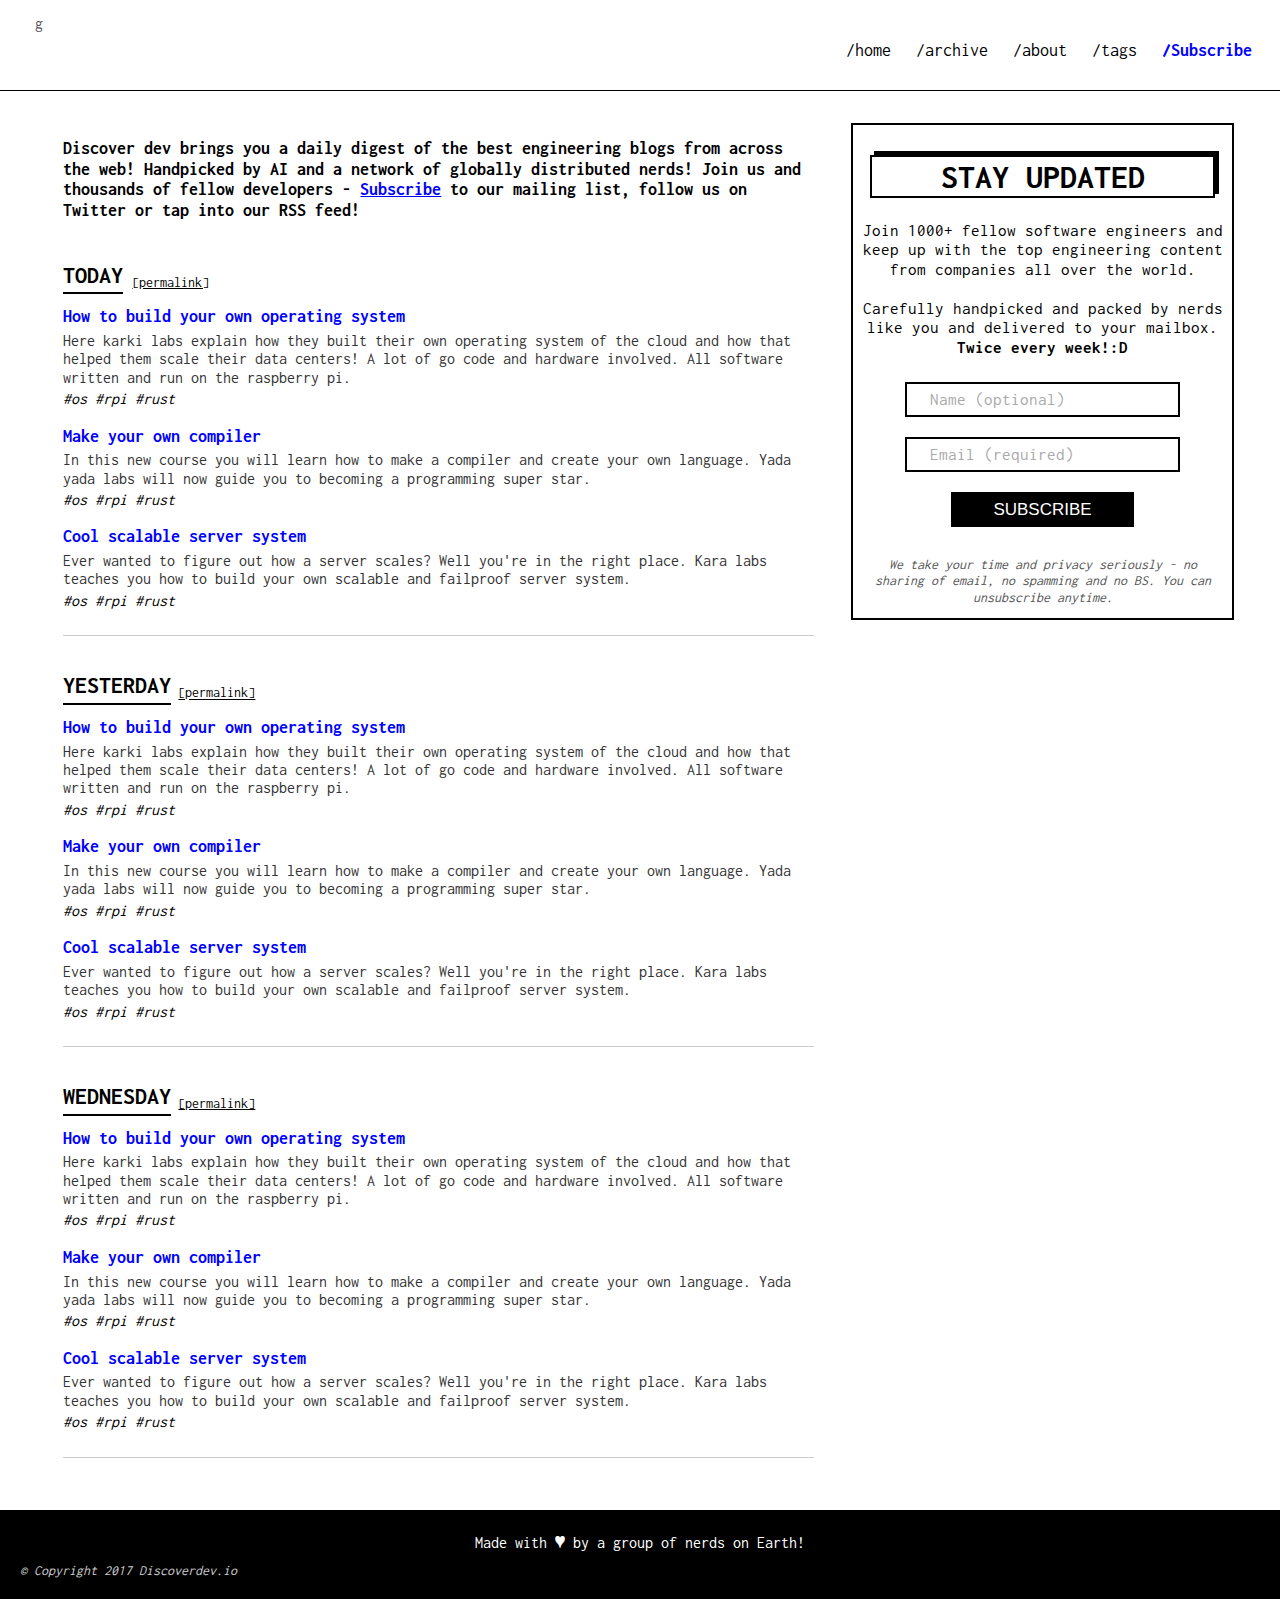
==== commit 5df64acf: "Wrapped the logo in an anchor tag. Clicking on the logo will take you back to the index page. Corres" ====
--- a/index.html
+++ b/index.html
@@ -16,7 +16,7 @@
 
 <body>
 <header class="clearfix">
-  <div class="logo"><img src="assets/img/dd-logo-and-text.svg" alt=""></div>
+  <div class="logo">g </div>
   <nav>
     <ul>
       <li><a href="">/home</a></li>
--- a/css/main.css
+++ b/css/main.css
@@ -58,7 +58,7 @@
     height: 60px;
 }
 
-.logo > img {
+.logo  img {
     height: 100%;
 }
 
--- a/css/queries.css
+++ b/css/queries.css
@@ -63,7 +63,7 @@
         margin-bottom: 15px;
         height: 50px;
     }
-    header > .logo > img {
+    header > .logo  img {
         display: block;
         margin: auto;
     }
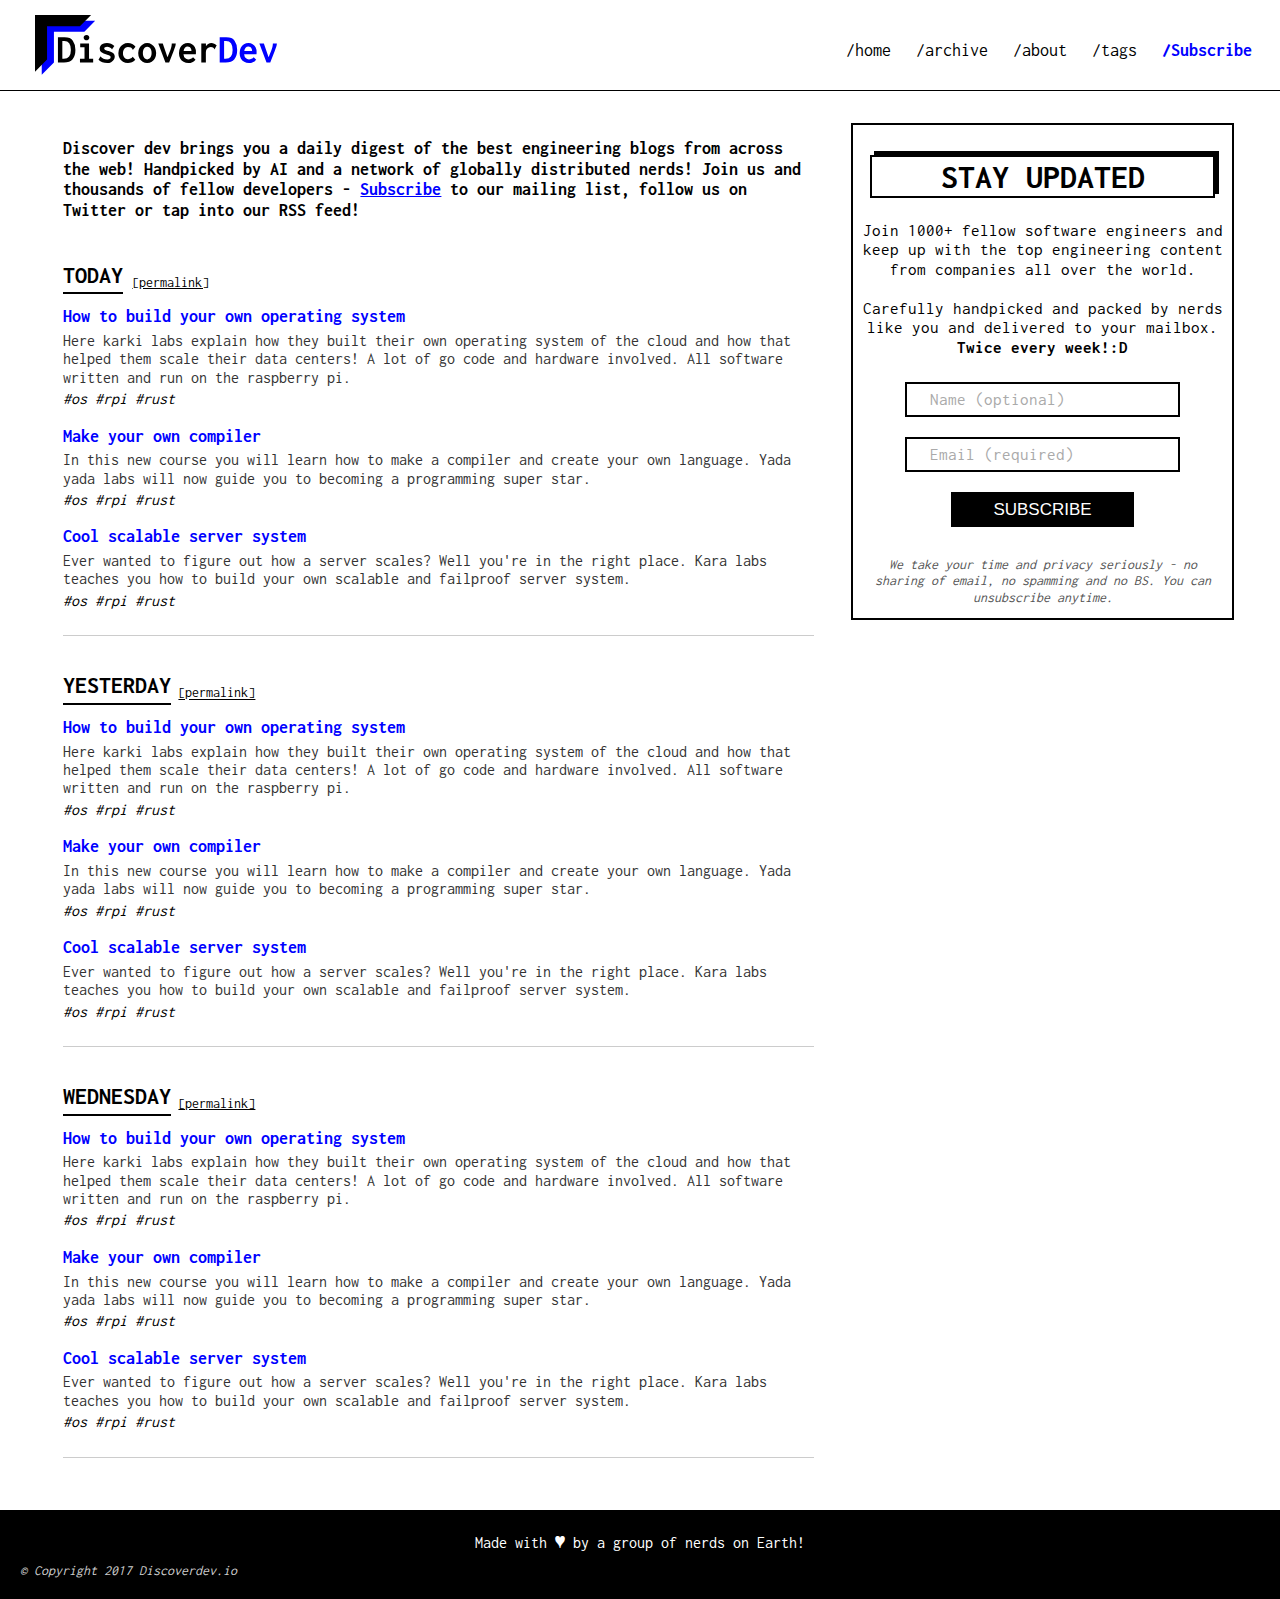
==== commit 98c0f88b: "Reversing a stupid typo I somehow added to the last commit" ====
--- a/index.html
+++ b/index.html
@@ -16,7 +16,7 @@
 
 <body>
 <header class="clearfix">
-  <div class="logo">g </div>
+  <div class="logo"><a href="index.html"><img src="assets/img/dd-logo-and-text.svg" alt=""></a> </div>
   <nav>
     <ul>
       <li><a href="">/home</a></li>
